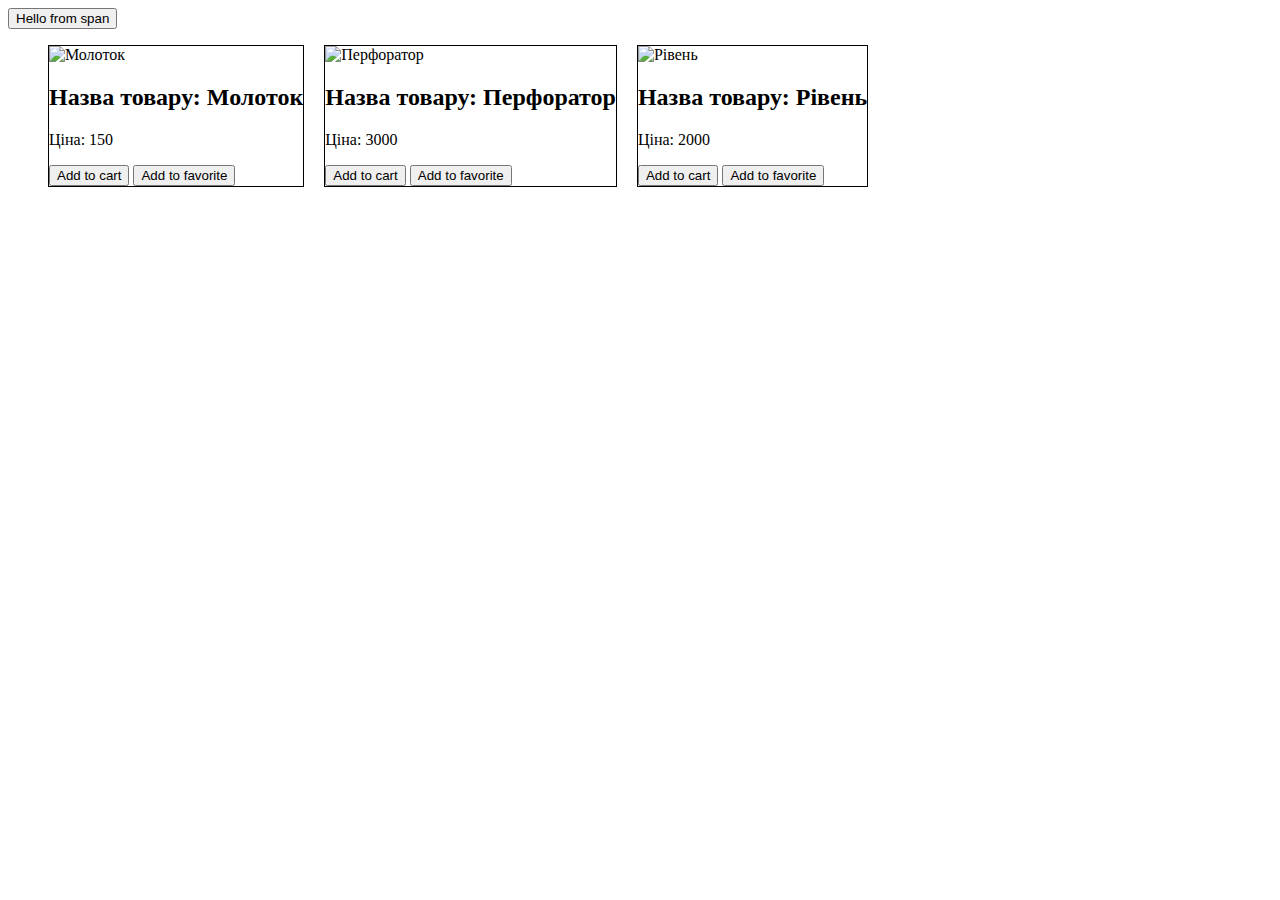
==== index.html @ 61a7d725 "first_edit" ====
<!DOCTYPE html>
<html lang="en">
<head>
    <meta charset="UTF-8">
    <meta http-equiv="X-UA-Compatible" content="IE=edge">
    <meta name="viewport" content="width=device-width, initial-scale=1.0">
    <title>Document</title>
    <link rel="stylesheet" href="style.css">
</head>
<body>


    <div class="test">
        <div>
            <button>
                <span>Hello from span</span>
            </button>
        </div>
    </div>
    <ul class="list">

    </ul>
    <script src="./script.js"></script>
</body>
</html>
---- style.css ----
ul{
    list-style: none;
    display: flex;
    /* justify-content: center; */
    /* align-items: center; */
    gap: 20px;
}
li{
    display: block;
    /* width: 350px; */
    border: 1px solid black;
    /* margin: 20px; */
}
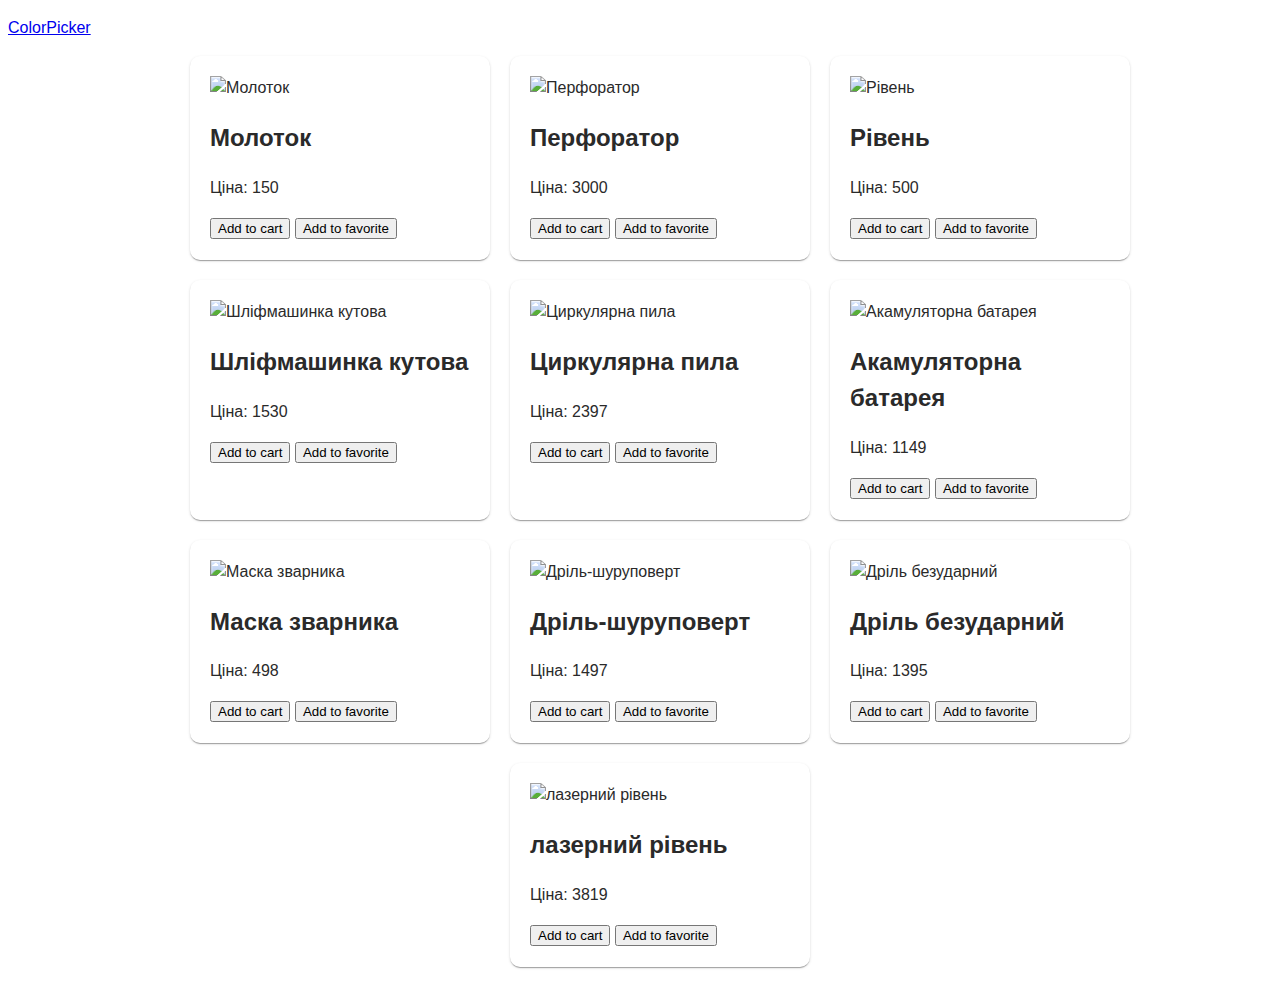
==== commit 04499c44: "add_colorpicker" ====
--- a/index.html
+++ b/index.html
@@ -5,21 +5,15 @@
     <meta http-equiv="X-UA-Compatible" content="IE=edge">
     <meta name="viewport" content="width=device-width, initial-scale=1.0">
     <title>Document</title>
-    <link rel="stylesheet" href="style.css">
+    <link rel="stylesheet" href="./css/styles.css">
 </head>
 <body>
+    
+<p> <a href="colorpicker.html">ColorPicker</a></p>
 
-
-    <div class="test">
-        <div>
-            <button>
-                <span>Hello from span</span>
-            </button>
-        </div>
-    </div>
     <ul class="list">
 
     </ul>
-    <script src="./script.js"></script>
+    <script src="./js/script.js"></script>
 </body>
 </html>--- a/css/styles.css
+++ b/css/styles.css
@@ -0,0 +1,54 @@
+
+*,
+*::before,
+*::after {
+  box-sizing: border-box;
+}
+
+body {
+  font-family: 'Helvetica Neue', -apple-system, BlinkMacSystemFont, 'Segoe UI',
+    Roboto, Oxygen, Ubuntu, Cantarell, 'Open Sans', sans-serif;
+  line-height: 1.5;
+  color: #2a2a2a;
+}
+
+button,
+label {
+  cursor: pointer;
+}
+
+input {
+  font: inherit;
+}
+
+img {
+  display: block;
+  max-width: 100%;
+  height: auto;
+}
+
+.section {
+  padding-top: 40px;
+  padding-bottom: 40px;
+}
+ul{
+    list-style: none;
+    display: flex;
+    justify-content: center;
+    flex-wrap: wrap;
+    gap: 20px;
+}
+li{
+    width: 300px;
+    padding: 20px;
+    /* align-items: center; */
+    display: block;
+    /* width: 350px; */
+    /* border: 2px solid brown; */
+    background-color: #fff;
+    border-radius: 10px;
+    box-shadow: 10px;
+    /* margin: 20px; */
+    box-shadow: 0px 2px 1px -1px rgba(0, 0, 0, 0.2),
+    0px 1px 1px 0px rgba(0, 0, 0, 0.14), 0px 1px 3px 0px rgba(0, 0, 0, 0.12);
+}